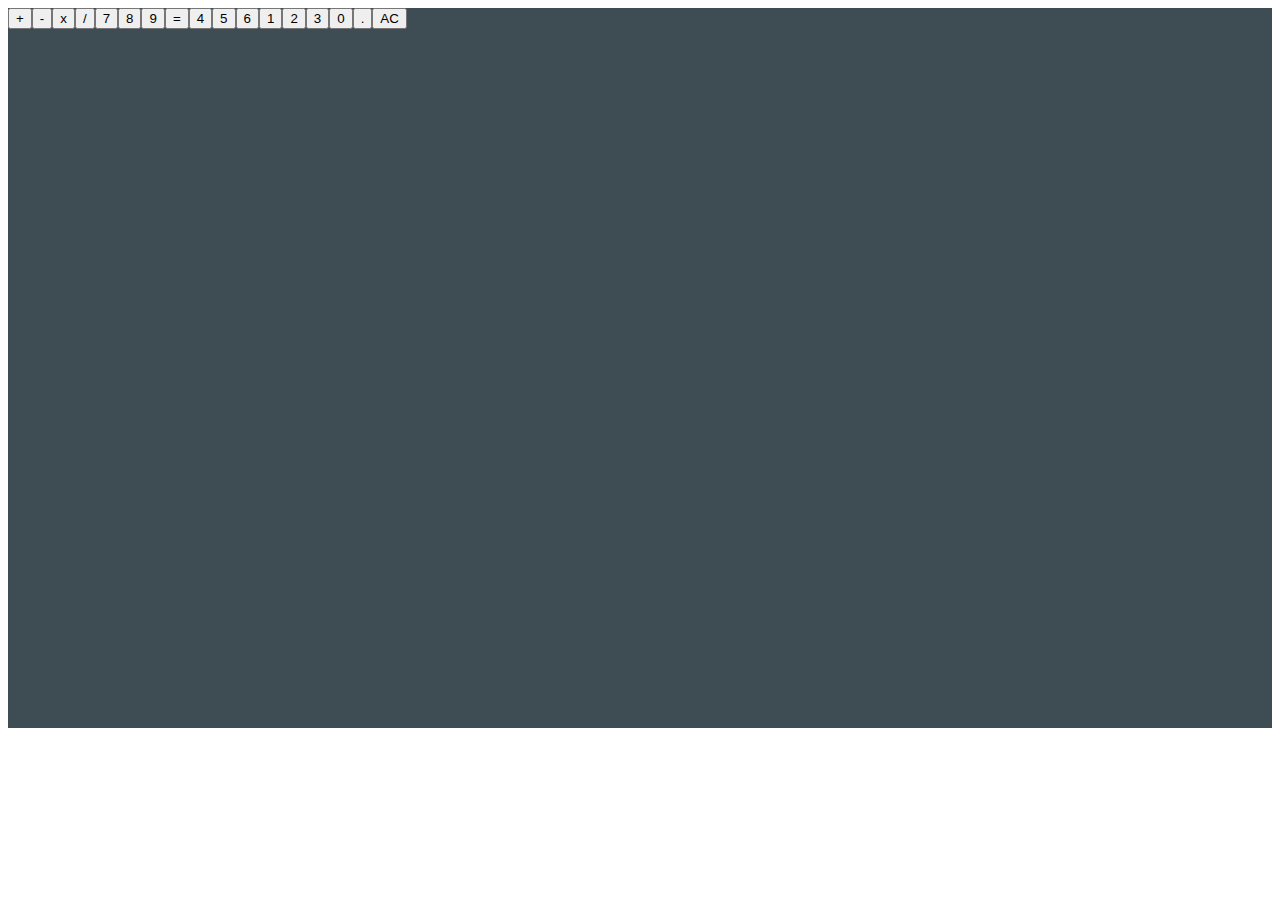
==== Calculator/index.html @ cbe48fbb "Finished HTML of calculator" ====
<!DOCTYPE html>
<html lang="en">
<head>
    <meta charset="UTF-8">
    <meta http-equiv="X-UA-Compatible" content="IE=edge">
    <meta name="viewport" content="width=device-width, initial-scale=1.0">
    <title>Calculator</title>

    <link rel="stylesheet" href="./assets/css/styles.css">
    
</head>
<body>
    <div class="main">
        <div class="container">
            <div id="result"></div>
            <div id="button-container"></div>
        </div> 
    </div>
    <script src="./assets/main.js"></script>
</body>
</html>
---- Calculator/assets/css/styles.css ----
* {
  box-sizing: border-box;
  scroll-behavior: smooth;
}

body {
  font-size: 10px;
  font-family: "Courier New", Courier, monospace;
}

.container {
  width: 100%;
  height: 80vh;
  background-color: rgb(62, 76, 83);
}/*# sourceMappingURL=styles.css.map */
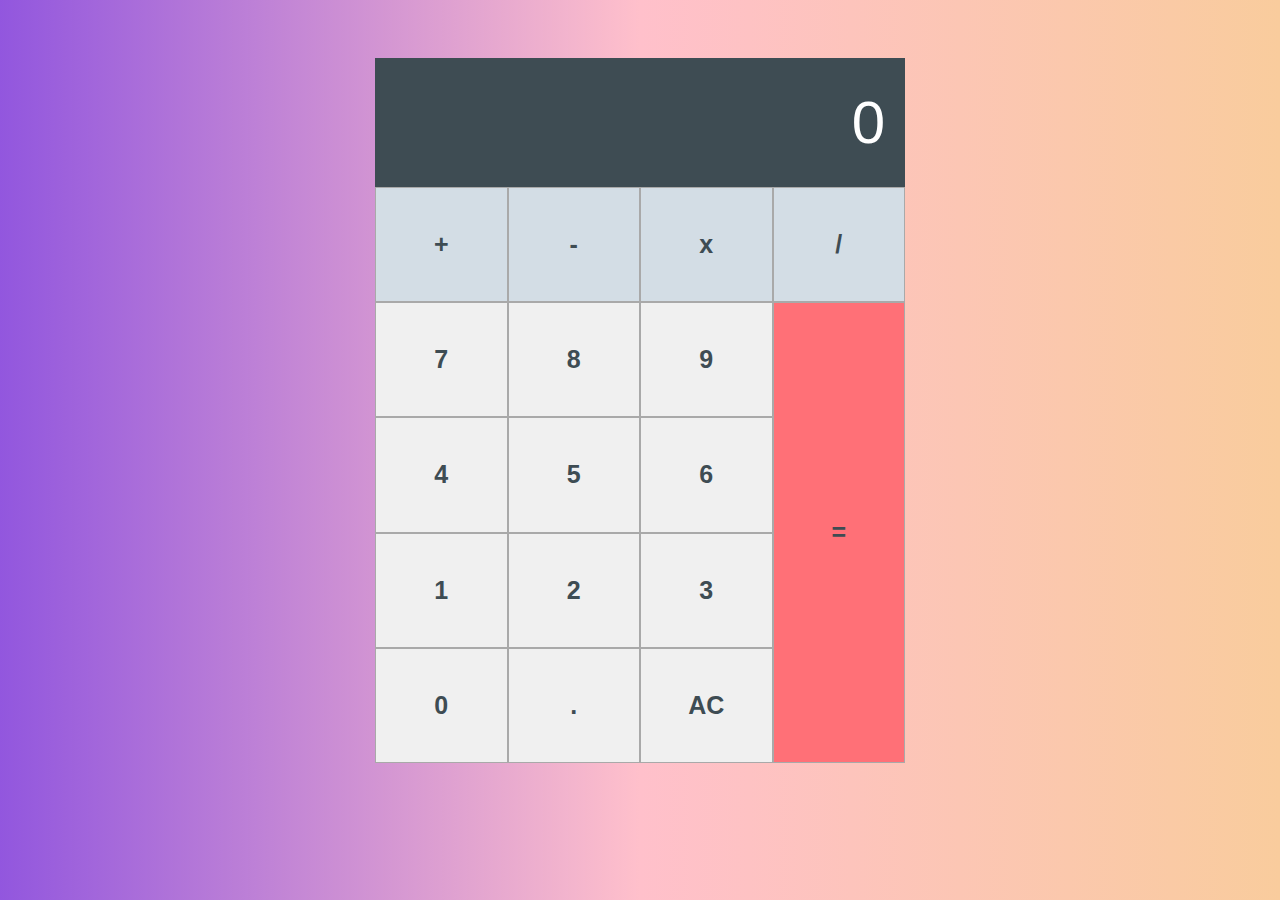
==== commit f7232eda: "Completed the UI of the app" ====
--- a/Calculator/index.html
+++ b/Calculator/index.html
@@ -12,7 +12,9 @@
 <body>
     <div class="main">
         <div class="container">
-            <div id="result"></div>
+            <div id="result-container">
+                <p id="result">0</p>
+            </div>
             <div id="button-container"></div>
         </div> 
     </div>
--- a/Calculator/assets/css/styles.css
+++ b/Calculator/assets/css/styles.css
@@ -5,11 +5,66 @@
 
 body {
   font-size: 10px;
-  font-family: "Courier New", Courier, monospace;
+  font-family: Arial, Helvetica, sans-serif;
+  padding: 50px 0;
+  background-image: linear-gradient(to right, rgba(208, 123, 208, 0.7), pink, #F9CC9D);
+  background-color: blue;
+}
+
+.main {
+  display: flex;
+  justify-content: center;
+  align-items: flex-start;
 }
 
 .container {
   width: 100%;
   height: 80vh;
+  margin: auto;
+  border-width: 2px;
+  border-radius: 20px;
+}
+
+#result-container {
   background-color: rgb(62, 76, 83);
+  color: white;
+  font-size: 6em;
+  text-align: end;
+  padding: 30px 20px;
+}
+
+#result {
+  margin: 0;
+  padding: 0;
+}
+
+#button-container {
+  display: grid;
+  height: 80%;
+  gap: 0;
+  grid-template-columns: repeat(4, 25%);
+  grid-template-rows: repeat(5, 20%);
+  grid-template-areas: "plus minus times divide" "seven eight nine equal" "four five six equal" "one two three equal" "zero dot AC equal";
+}
+#button-container button {
+  background-color: rgb(240, 240, 240);
+  color: rgb(62, 76, 83);
+  font-size: 2.5em;
+  font-weight: bold;
+  padding: 0;
+  border: 1px solid darkgray;
+  cursor: pointer;
+}
+#button-container button:hover {
+  border-color: black;
+}
+
+#equal_btn {
+  background-color: rgb(255, 112, 119) !important;
+}
+
+@media screen and (min-width: 600px) {
+  .container {
+    max-width: 530px;
+  }
 }/*# sourceMappingURL=styles.css.map */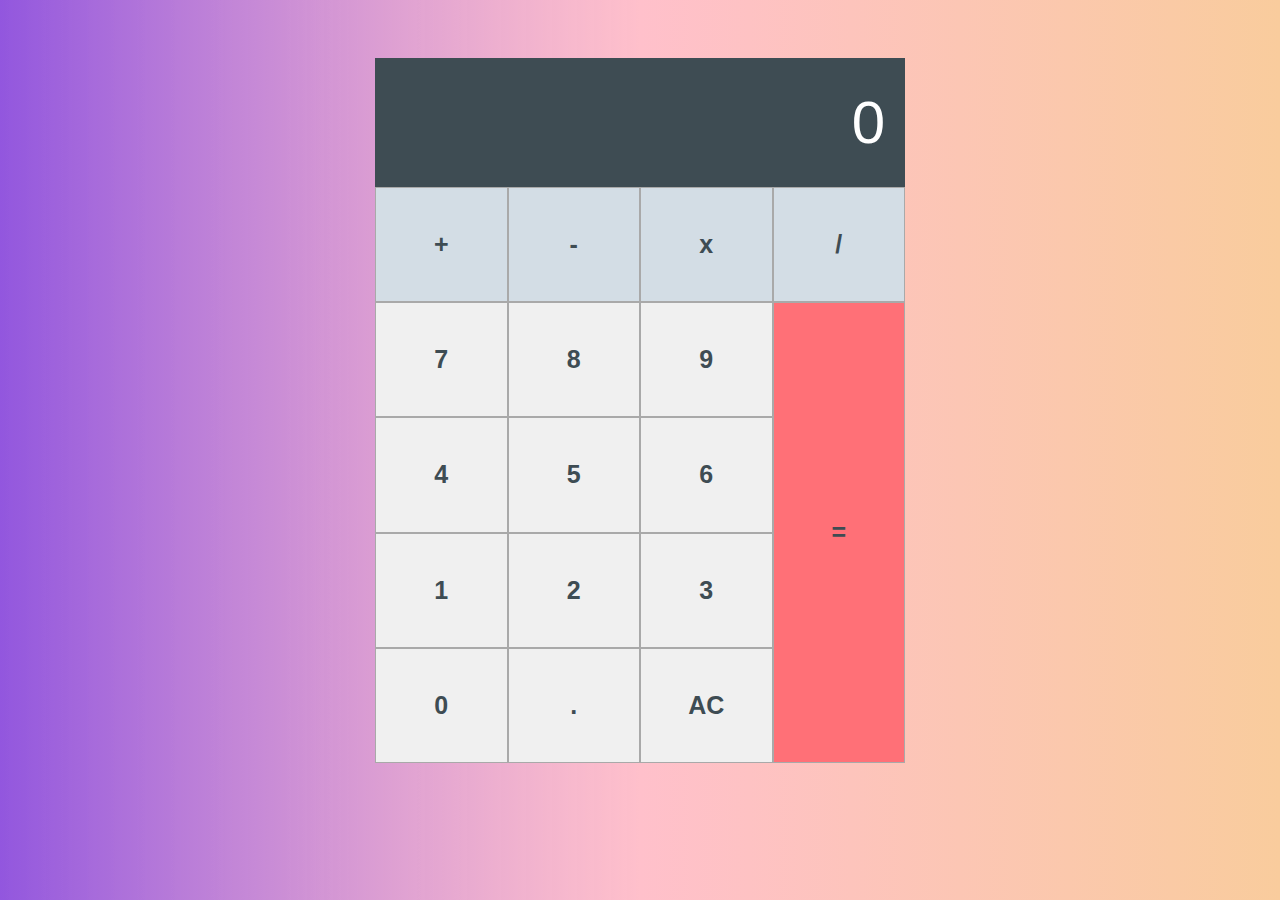
==== commit 24dab96f: "Added Calculator logic" ====
--- a/Calculator/index.html
+++ b/Calculator/index.html
@@ -13,7 +13,7 @@
     <div class="main">
         <div class="container">
             <div id="result-container">
-                <p id="result">0</p>
+                <p id="result"></p>
             </div>
             <div id="button-container"></div>
         </div> 
--- a/Calculator/assets/css/styles.css
+++ b/Calculator/assets/css/styles.css
@@ -7,8 +7,7 @@
   font-size: 10px;
   font-family: Arial, Helvetica, sans-serif;
   padding: 50px 0;
-  background-image: linear-gradient(to right, rgba(208, 123, 208, 0.7), pink, #F9CC9D);
-  background-color: blue;
+  background-image: linear-gradient(to right, rgba(208, 123, 208, 0.7), pink, #F9CC9D), linear-gradient(to right, blue, white);
 }
 
 .main {
@@ -31,6 +30,7 @@
   font-size: 6em;
   text-align: end;
   padding: 30px 20px;
+  overflow-x: auto;
 }
 
 #result {
